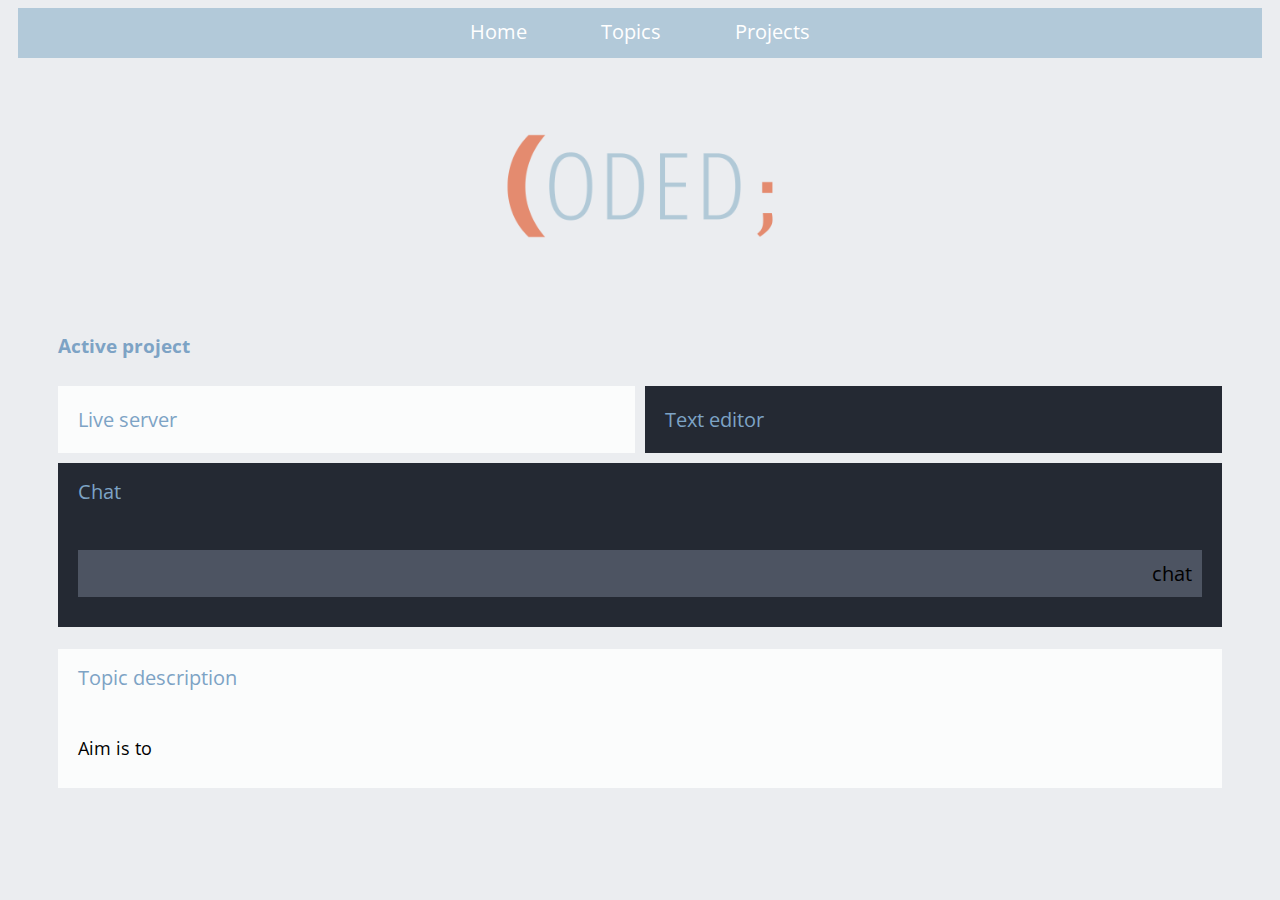
==== active.html @ e512a9ef "Added to header" ====
<!DOCTYPE html>

<html>

<head>
    <link rel="stylesheet" href="css/style.css">
    <link href="https://fonts.googleapis.com/css2?family=Open+Sans:wght@300;400;600&display=swap" rel="stylesheet">
    <meta name="viewport" content="width=device-width, initial-scale=1.0">
    <meta http-equiv="Content-Type" content="text/html; charset=UTF-8" />
    <title>CODED; Active</title>
</head>

<body>
    <nav>
        <a href="index.html">Home</a>
        <a href="topics.html">Topics</a>
        <a href="projects.html">Projects</a>
    </nav>

    <div class="logo-image">
        <a href="index.html"> <img src="images/logo.png" alt="(ODED;" /></a> 
    </div>
    
    <div>
        <h3 class="projects-title">Active project</h3>
    </div>
    <div class="grid-container-active">
        <div class="grid-item server">Live server</div>
        <div class="grid-item editor">Text editor</div>  
    </div>

    <div class="chat">
        <p class="div-title">Chat</p>
        <p class="type">chat</p>
    </div>
    <br>
    
    <div class="topic-description">
        <p class="div-title">Topic description</p>
        <p class="info-text">Aim is to</p>
    </div>
    <br>

</body>

</html>
---- css/style.css ----
*{
    font-family: 'Open Sans', sans-serif;
}

body {
    background-color: #EBEDF0;
    padding-left: 10px;
    padding-right: 10px;

}

nav{
    text-align: center;
    padding-top: 10px;
    background-color: #B2C9D9; 
    height: 40px;
}

nav a{
    padding: 35px;
    color: white;
    text-decoration: none;
    font-size: 20px;
}

nav a:hover{
    color: #E58C70;
}

.current-page:hover{
	color: #7DA3C5;
}

.logo-image img{
    display: block;
    margin-left: auto;
    margin-right: auto;
    height: 20vw;
    width: auto;
}

.current-page {
    padding-top: 10px;
    height: 20px;
    background-color: #EBEDF0;
    color: #E58C70;
}

.language-title, .topic-title {
    color: #E58C70;
}

.language-titleA, .language-titleB {
    text-align: center;
    color: #E58C70;
}

.div-title {
    color: #7DA3C5;
    position: relative;
    top: -25px;
}

.info-text {
    text-align: justify;
    font-size: 18px;
}

.topics-title, .projects-title {
    padding-left: 40px;
    color: #7DA3C5;
}

.topics-title1, .projects-title1 {
    padding-left: 40px;
    padding-top: 30px;
    color: #7DA3C5;
}

.create-group {
    float: right;
    background-color: #ffffff;
    padding-right: 90px;
    position: relative;
    bottom: 40px;
    right: 40px;
    height: max-content;
    width: max-content;
}

.group {
    text-align: left;
    padding-left: 10px;
    color: #7DA3C5;
}

.grid-container {
    display: grid;
    grid-template-columns: 1fr 1fr;
    grid-template-rows: 1fr 1fr 1fr;
    grid-column-gap: 70px;
    grid-row-gap: 50px;
    padding-left: 70px;
    padding-right: 70px;
}

.grid-container-topics, .grid-container-projects, .grid-container-active {
    display: grid;
    grid-template-columns: 1fr 1fr 1fr;
    grid-template-rows: 1fr;
    grid-column-gap: 40px;
    padding: 10px;
    padding-left: 40px;
    padding-right: 40px;
}

.grid-container-projects {
    grid-template-columns: 1fr 1fr;
}

.grid-container-active {
    grid-template-columns: 1fr 1fr;
    grid-column-gap: 10px;
}

.grid-item {
    background-color: rgba(255, 255, 255, 0.8);
    padding-left: 30px;
    padding-right: 30px;
    font-size: 20px;
    text-align: left;
    max-height: max-content;
    width: auto;
}

.editor, .server {
    background-color: #242933;
    color: #7DA3C5;
    padding: 20px;
    height: 200px;
}

.server {
    background-color: rgba(255, 255, 255, 0.8); 
}

.continue-button, .select-button {
    text-align: right;
    background-color: #E58C70;
    /* position: relative;
    top: 111px;
    height: 35px; */
    padding-top: 10px;
    padding-right: 10px;
    padding-bottom: 10px;
}

.type {
    text-align: right;
    background-color: #4D5462;
    padding-top: 10px;
    padding-right: 10px;
    padding-bottom: 10px;
}

.learn-button {
    text-align: right;
    padding-right: 10px;
    padding-bottom: 20px;
}

.level {
    position: relative;
    bottom: 16px;
    float: left;
    padding-left: 10px;
    text-decoration: none;
    color: #242933;
    font-size: 18px;
}

.continue-button a, .select-button a{
    text-decoration: none;
    color: rgb(255, 255, 255);
}

.learn-button a {
    text-decoration: none;
    color: #E58C70;
}

.learn-button a:hover {
    color: #242933;
}

.continue-button a:hover, .select-button a:hover{
    color: #242933;
    
}

.chat {
    background-color: #242933;
    width: auto;
    padding-top: 20px;
    padding-bottom: 10px;
    padding-left: 20px;
    padding-right: 20px;
    margin-left: 40px;
    margin-right: 40px;
    font-size: 20px;
    max-height: max-content;
    width: auto;
}

.topic-description{
    background-color: rgba(255, 255, 255, 0.8);
    width: auto;
    padding-top: 20px;
    padding-bottom: 10px;
    padding-left: 20px;
    padding-right: 20px;
    margin-left: 40px;
    margin-right: 40px;
    font-size: 20px;
    max-height: max-content;
    width: auto;
}
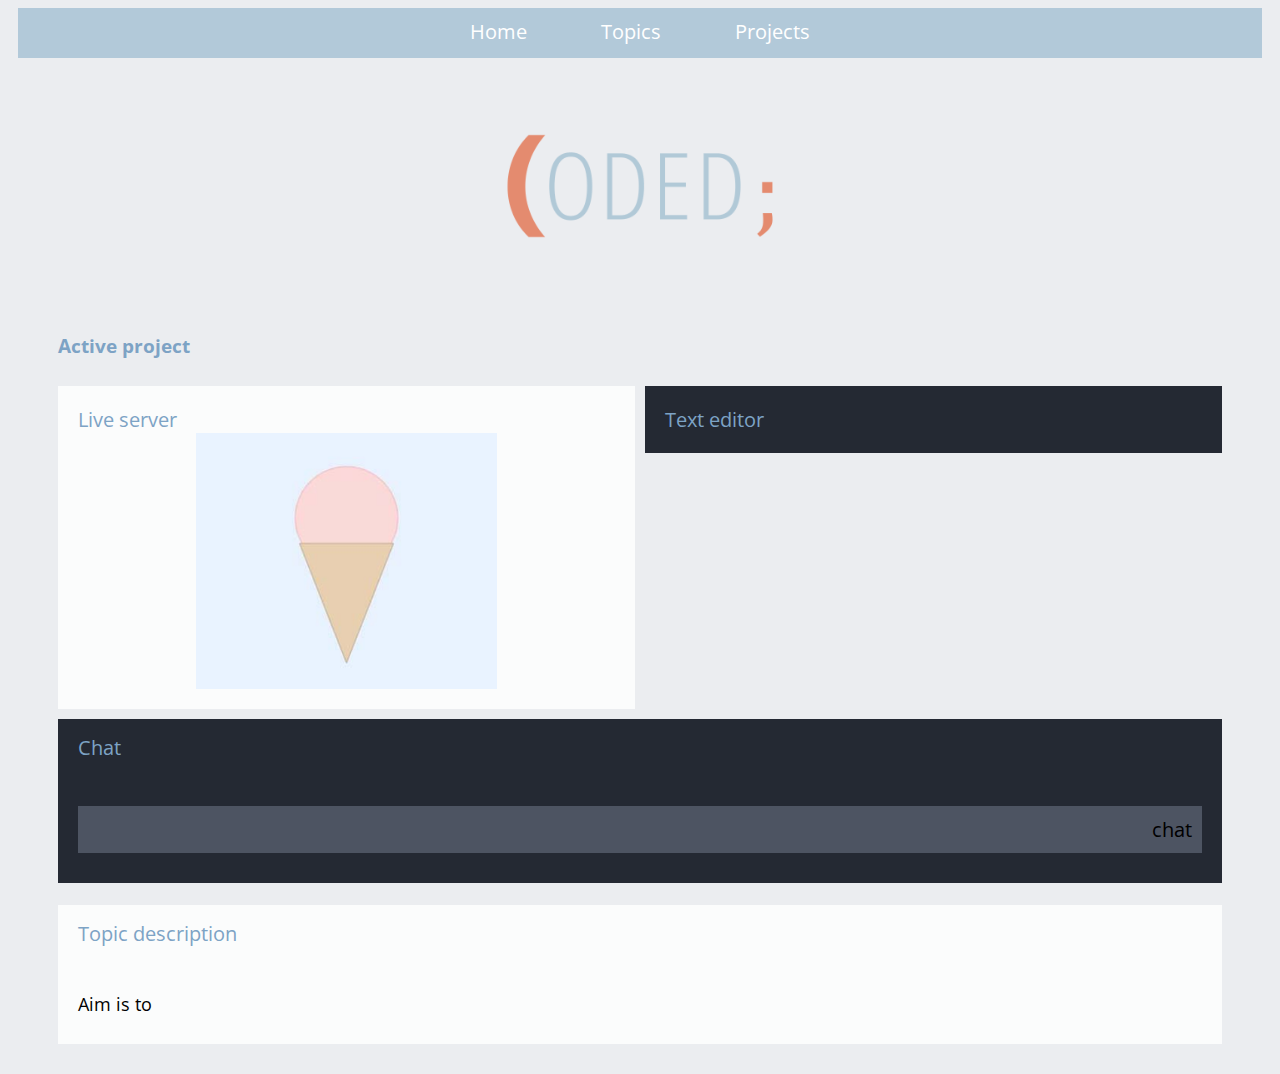
==== commit ff2c35f8: "Topic thumbnails" ====
--- a/active.html
+++ b/active.html
@@ -25,7 +25,10 @@
         <h3 class="projects-title">Active project</h3>
     </div>
     <div class="grid-container-active">
-        <div class="grid-item server">Live server</div>
+        <div class="grid-item server">
+            Live server
+            <img class="topic-img" src="images/ice cream.jpg" alt="Coloured ice cream">
+        </div>
         <div class="grid-item editor">Text editor</div>  
     </div>
 
--- a/css/style.css
+++ b/css/style.css
@@ -6,7 +6,6 @@
     background-color: #EBEDF0;
     padding-left: 10px;
     padding-right: 10px;
-
 }
 
 nav{
@@ -32,6 +31,14 @@
 }
 
 .logo-image img{
+    display: block;
+    margin-left: auto;
+    margin-right: auto;
+    height: 20vw;
+    width: auto;
+}
+
+.topic-img{
     display: block;
     margin-left: auto;
     margin-right: auto;
@@ -137,7 +144,8 @@
     background-color: #242933;
     color: #7DA3C5;
     padding: 20px;
-    height: 200px;
+    max-height: max-content;
+    width: auto;
 }
 
 .server {
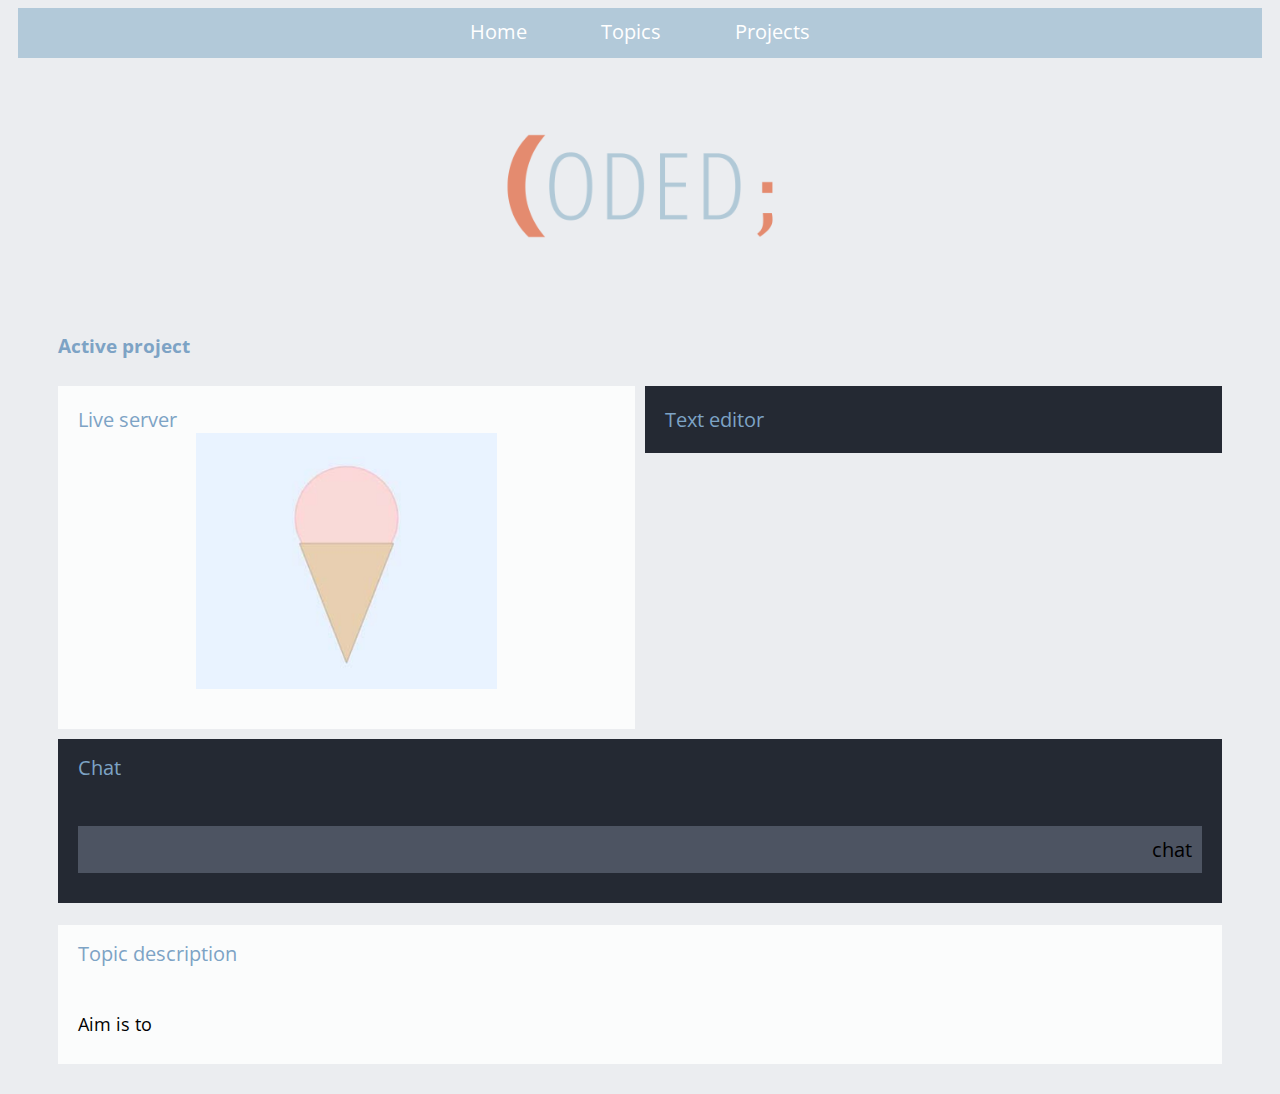
==== commit 6525910b: "Created a button" ====
--- a/active.html
+++ b/active.html
@@ -8,6 +8,7 @@
     <meta name="viewport" content="width=device-width, initial-scale=1.0">
     <meta http-equiv="Content-Type" content="text/html; charset=UTF-8" />
     <title>CODED; Active</title>
+    <script src="main.js"></script>
 </head>
 
 <body>
--- a/css/style.css
+++ b/css/style.css
@@ -44,6 +44,7 @@
     margin-right: auto;
     height: 20vw;
     width: auto;
+    padding-bottom: 20px;
 }
 
 .current-page {
@@ -85,20 +86,38 @@
 }
 
 .create-group {
-    float: right;
-    background-color: #ffffff;
-    padding-right: 90px;
+    padding-left: 40px;
+}
+
+#group {
+    text-align: left;
+    /* padding-left: 10px; */
+    color: #7DA3C5;
     position: relative;
-    bottom: 40px;
-    right: 40px;
-    height: max-content;
-    width: max-content;
-}
-
-.group {
-    text-align: left;
-    padding-left: 10px;
-    color: #7DA3C5;
+    left: 200px;
+    bottom: 70px;
+    font-size: 25px;
+}
+
+.button {
+    background-color: #E58C70;
+    border: none;
+    color: #ffffff;
+    padding: 10px 22px;
+    text-align: center;
+    text-decoration: none;
+    display: inline-block;
+    font-size: 20px;
+    margin: 4px 2px;
+    transition-duration: 0.4s;
+    cursor: pointer;
+    border-radius: 8px;
+}
+
+.button:hover{
+    background-color: #EBEDF0;
+    color: #7DA3C5;
+    border: 2px solid #E58C70;
 }
 
 .grid-container {
@@ -155,9 +174,6 @@
 .continue-button, .select-button {
     text-align: right;
     background-color: #E58C70;
-    /* position: relative;
-    top: 111px;
-    height: 35px; */
     padding-top: 10px;
     padding-right: 10px;
     padding-bottom: 10px;
@@ -197,22 +213,15 @@
     color: #E58C70;
 }
 
-.learn-button a:hover {
-    color: #242933;
-}
-
-.continue-button a:hover, .select-button a:hover{
+.learn-button a:hover, .continue-button a:hover, .select-button a:hover{
     color: #242933;
     
 }
 
-.chat {
+.chat, .topic-description {
     background-color: #242933;
     width: auto;
-    padding-top: 20px;
-    padding-bottom: 10px;
-    padding-left: 20px;
-    padding-right: 20px;
+    padding: 20px 20px 10px 20px;
     margin-left: 40px;
     margin-right: 40px;
     font-size: 20px;
@@ -222,14 +231,4 @@
 
 .topic-description{
     background-color: rgba(255, 255, 255, 0.8);
-    width: auto;
-    padding-top: 20px;
-    padding-bottom: 10px;
-    padding-left: 20px;
-    padding-right: 20px;
-    margin-left: 40px;
-    margin-right: 40px;
-    font-size: 20px;
-    max-height: max-content;
-    width: auto;
-}
+}
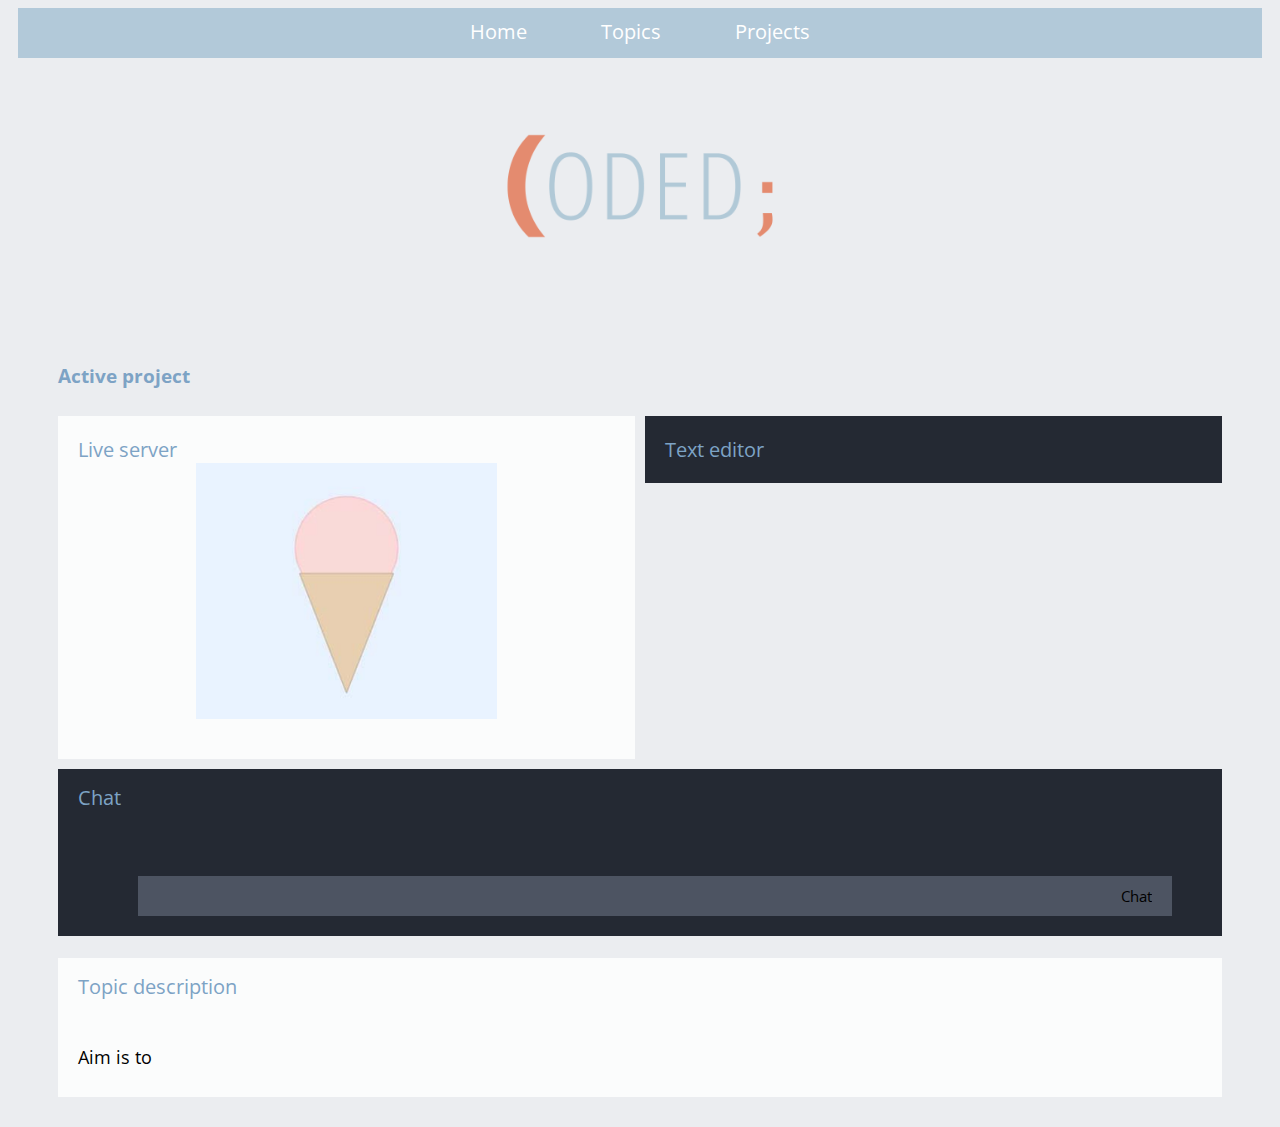
==== commit d37f5243: "Chat input" ====
--- a/active.html
+++ b/active.html
@@ -30,12 +30,18 @@
             Live server
             <img class="topic-img" src="images/ice cream.jpg" alt="Coloured ice cream">
         </div>
-        <div class="grid-item editor">Text editor</div>  
+        <div class="grid-item editor">
+            Text editor
+        </div>  
     </div>
 
     <div class="chat">
+        
         <p class="div-title">Chat</p>
-        <p class="type">chat</p>
+        <form class="chat">
+            <input type="text" class="type" id="chat-input" placeholder="Chat">
+          </form>
+        <!-- <p class="type">chat</p> -->
     </div>
     <br>
     
--- a/css/style.css
+++ b/css/style.css
@@ -74,12 +74,12 @@
     font-size: 18px;
 }
 
-.topics-title, .projects-title {
-    padding-left: 40px;
-    color: #7DA3C5;
-}
-
-.topics-title1, .projects-title1 {
+.topics-title {
+    padding-left: 40px;
+    color: #7DA3C5;
+}
+
+.topics-title1, .projects-title {
     padding-left: 40px;
     padding-top: 30px;
     color: #7DA3C5;
@@ -91,7 +91,7 @@
 
 #group {
     text-align: left;
-    /* padding-left: 10px; */
+    padding-left: 30px;
     color: #7DA3C5;
     position: relative;
     left: 200px;
@@ -99,6 +99,38 @@
     font-size: 25px;
 }
 
+#group-number {
+    padding: 5px 10px;
+    border: none;
+    outline-color: #ffffff;
+    padding-left: 10px;
+}
+
+#group-number::placeholder {
+    color: rgb(116, 119, 119);
+}
+
+#group-number:focus {
+    background-color: rgba(229, 140, 112);
+    border: none;
+    color: white;
+    box-sizing: border-box;
+    border: 3px solid #ccc;
+    -webkit-transition: 0.5s;
+    transition: 0.4s;
+    outline-color: #ffffff;
+}
+
+#group-number:focus::placeholder {
+    color: white;
+}
+
+.join-group {
+    color: #7DA3C5;
+    font-size: 20px;
+    padding-right: 10px;
+}
+
 .button {
     background-color: #E58C70;
     border: none;
@@ -118,6 +150,10 @@
     background-color: #EBEDF0;
     color: #7DA3C5;
     border: 2px solid #E58C70;
+}
+
+.button:focus {
+    outline-color: #ffffff;
 }
 
 .grid-container {
@@ -182,9 +218,7 @@
 .type {
     text-align: right;
     background-color: #4D5462;
-    padding-top: 10px;
-    padding-right: 10px;
-    padding-bottom: 10px;
+    width: 100%;
 }
 
 .learn-button {
@@ -232,3 +266,33 @@
 .topic-description{
     background-color: rgba(255, 255, 255, 0.8);
 }
+
+#chat-input {
+    padding: 5px 10px;
+    border: none;
+    outline-color: #ffffff;
+    padding-right: 20px;
+    padding-top: 10px;
+    padding-bottom: 10px;
+    font-size: 15px;
+    color: black;
+}
+
+#chat-input::placeholder {
+    color: black;
+}
+
+#chat-input:focus {
+    background-color: rgba(229, 140, 112);
+    border: none;
+    color: white;
+    /* box-sizing: border-box; */
+    border: 3px solid #ccc;
+    -webkit-transition: 0.5s;
+    transition: 0.4s;
+    outline-color: #ffffff;
+}
+
+#chat-input:focus::placeholder {
+    color: white;
+}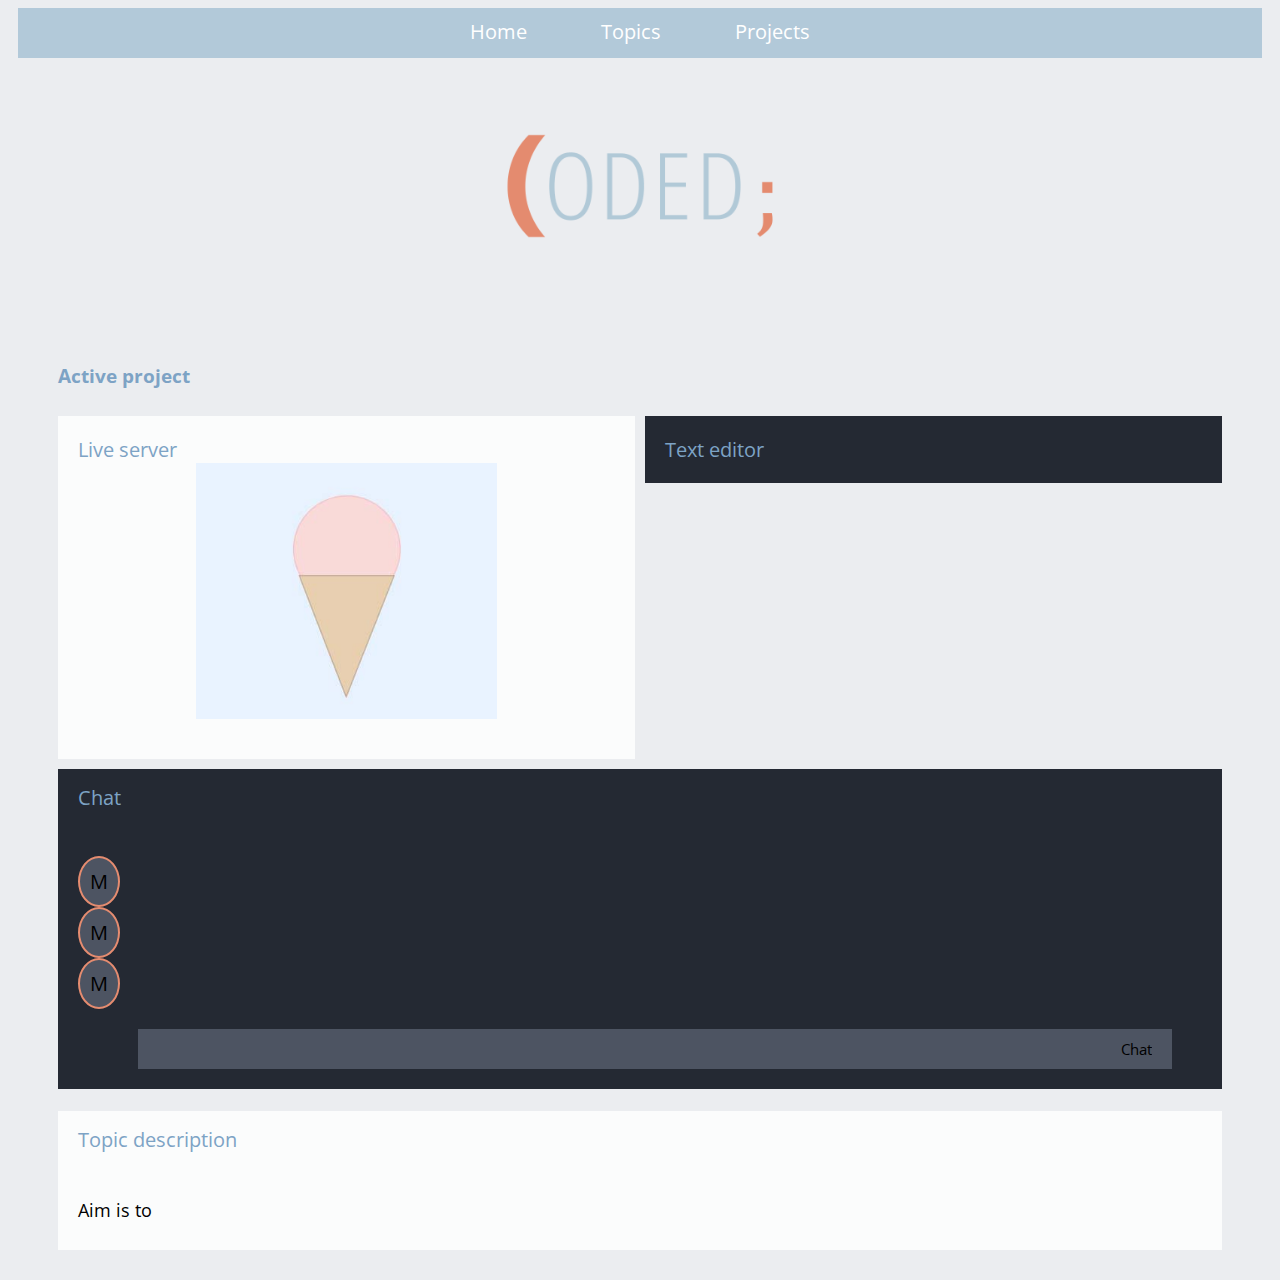
==== commit 5cf0be4c: "Updated image, refined input" ====
--- a/active.html
+++ b/active.html
@@ -38,6 +38,17 @@
     <div class="chat">
         
         <p class="div-title">Chat</p>
+
+        <div class="users">
+            M
+        </div>
+        
+        <div class="users">
+                M
+        </div>
+        <div class="users">
+                M
+        </div>
         <form class="chat">
             <input type="text" class="type" id="chat-input" placeholder="Chat">
           </form>
--- a/css/style.css
+++ b/css/style.css
@@ -100,7 +100,7 @@
 }
 
 #group-number {
-    padding: 5px 10px;
+    padding: 10px 10px;
     border: none;
     outline-color: #ffffff;
     padding-left: 10px;
@@ -108,6 +108,7 @@
 
 #group-number::placeholder {
     color: rgb(116, 119, 119);
+    font-size: 15px;
 }
 
 #group-number:focus {
@@ -127,7 +128,7 @@
 
 .join-group {
     color: #7DA3C5;
-    font-size: 20px;
+    font-size: 25px;
     padding-right: 10px;
 }
 
@@ -283,10 +284,8 @@
 }
 
 #chat-input:focus {
-    background-color: rgba(229, 140, 112);
-    border: none;
-    color: white;
-    /* box-sizing: border-box; */
+    border: none;
+    color: white;
     border: 3px solid #ccc;
     -webkit-transition: 0.5s;
     transition: 0.4s;
@@ -295,4 +294,18 @@
 
 #chat-input:focus::placeholder {
     color: white;
+}
+
+.users {
+    background-color: #4D5462;
+    width: max-content;
+    border-radius: 100%;
+    border: 2px solid #E58C70;
+    padding: 10px;
+    
+}
+
+.user1{
+    padding: 10px;
+    
 }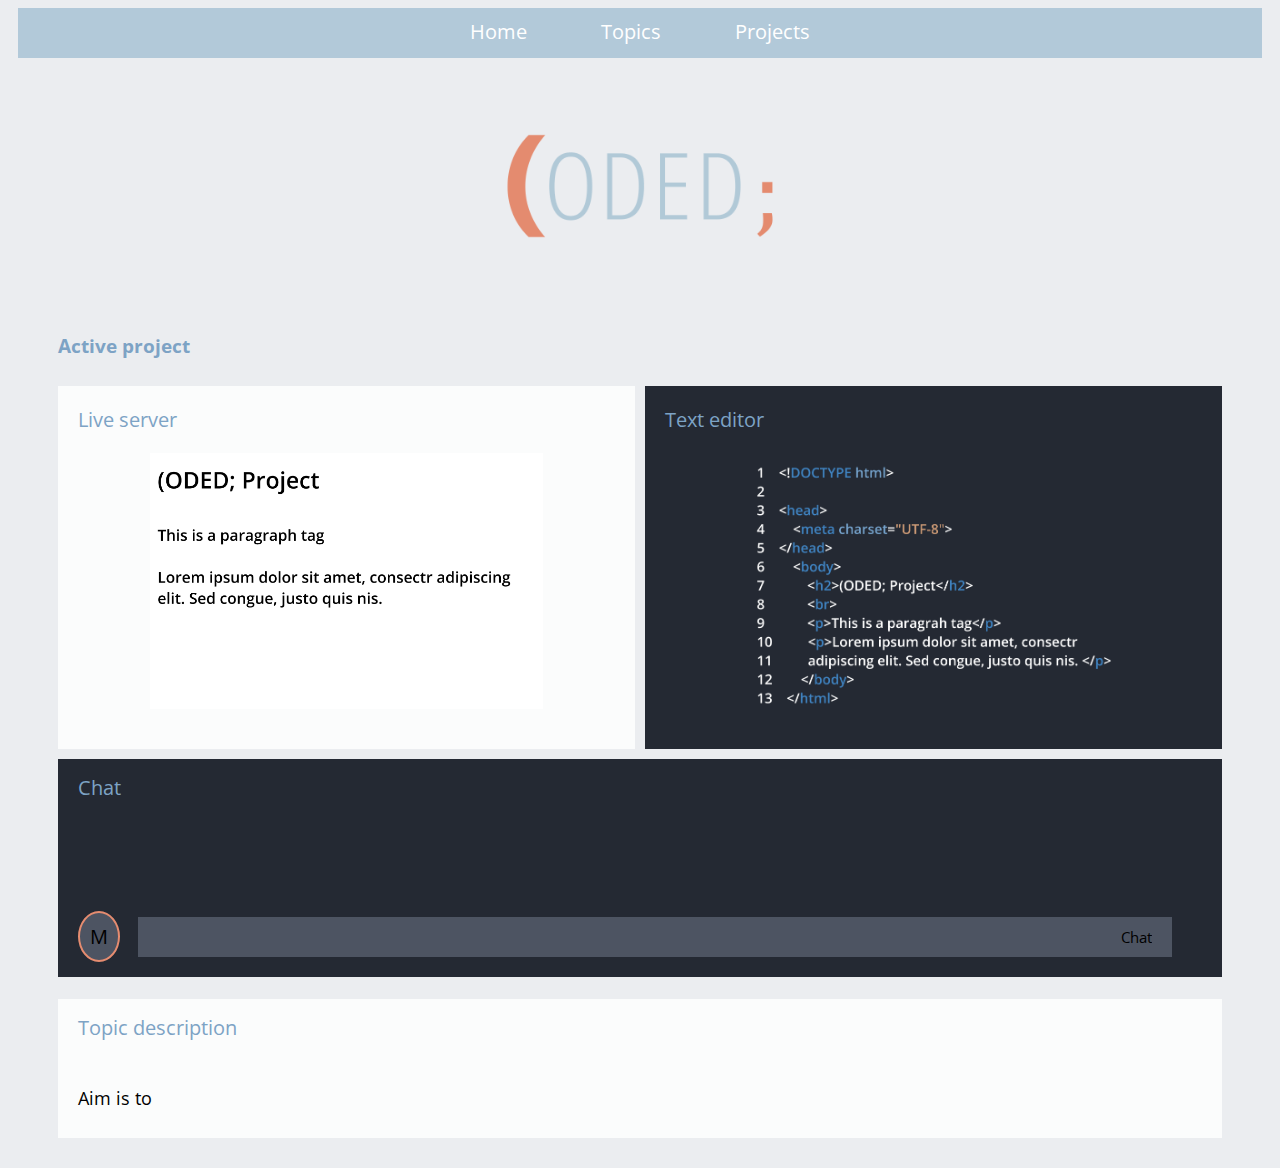
==== commit 57531467: "Added in thumbnails" ====
--- a/active.html
+++ b/active.html
@@ -23,31 +23,24 @@
     </div>
     
     <div>
-        <h3 class="projects-title">Active project</h3>
+        <h3 class="active-title">Active project</h3>
     </div>
     <div class="grid-container-active">
         <div class="grid-item server">
             Live server
-            <img class="topic-img" src="images/ice cream.jpg" alt="Coloured ice cream">
+            <img class="active-img" src="images/live.png" alt="HTML topic">
         </div>
         <div class="grid-item editor">
             Text editor
+            <img class="active-img" src="images/editor long.png" alt="Text editor">
         </div>  
     </div>
 
     <div class="chat">
         
         <p class="div-title">Chat</p>
-
         <div class="users">
             M
-        </div>
-        
-        <div class="users">
-                M
-        </div>
-        <div class="users">
-                M
         </div>
         <form class="chat">
             <input type="text" class="type" id="chat-input" placeholder="Chat">
--- a/css/style.css
+++ b/css/style.css
@@ -38,13 +38,22 @@
     width: auto;
 }
 
-.topic-img{
+.topic-img, .active-img, .project-img{
     display: block;
     margin-left: auto;
     margin-right: auto;
+    height: 10vw;
+    width: auto;
+    padding-bottom: 20px;
+}
+
+.active-img {
     height: 20vw;
-    width: auto;
-    padding-bottom: 20px;
+    padding-top: 20px;
+}
+
+.project-img {
+    height: 20vw;
 }
 
 .current-page {
@@ -82,6 +91,11 @@
 .topics-title1, .projects-title {
     padding-left: 40px;
     padding-top: 30px;
+    color: #7DA3C5;
+}
+
+.active-title{
+    padding-left: 40px;
     color: #7DA3C5;
 }
 
@@ -171,7 +185,7 @@
     display: grid;
     grid-template-columns: 1fr 1fr 1fr;
     grid-template-rows: 1fr;
-    grid-column-gap: 40px;
+    grid-column-gap: 60px;
     padding: 10px;
     padding-left: 40px;
     padding-right: 40px;
@@ -302,10 +316,6 @@
     border-radius: 100%;
     border: 2px solid #E58C70;
     padding: 10px;
-    
-}
-
-.user1{
-    padding: 10px;
-    
+    position: relative;   
+    top: 65px;
 }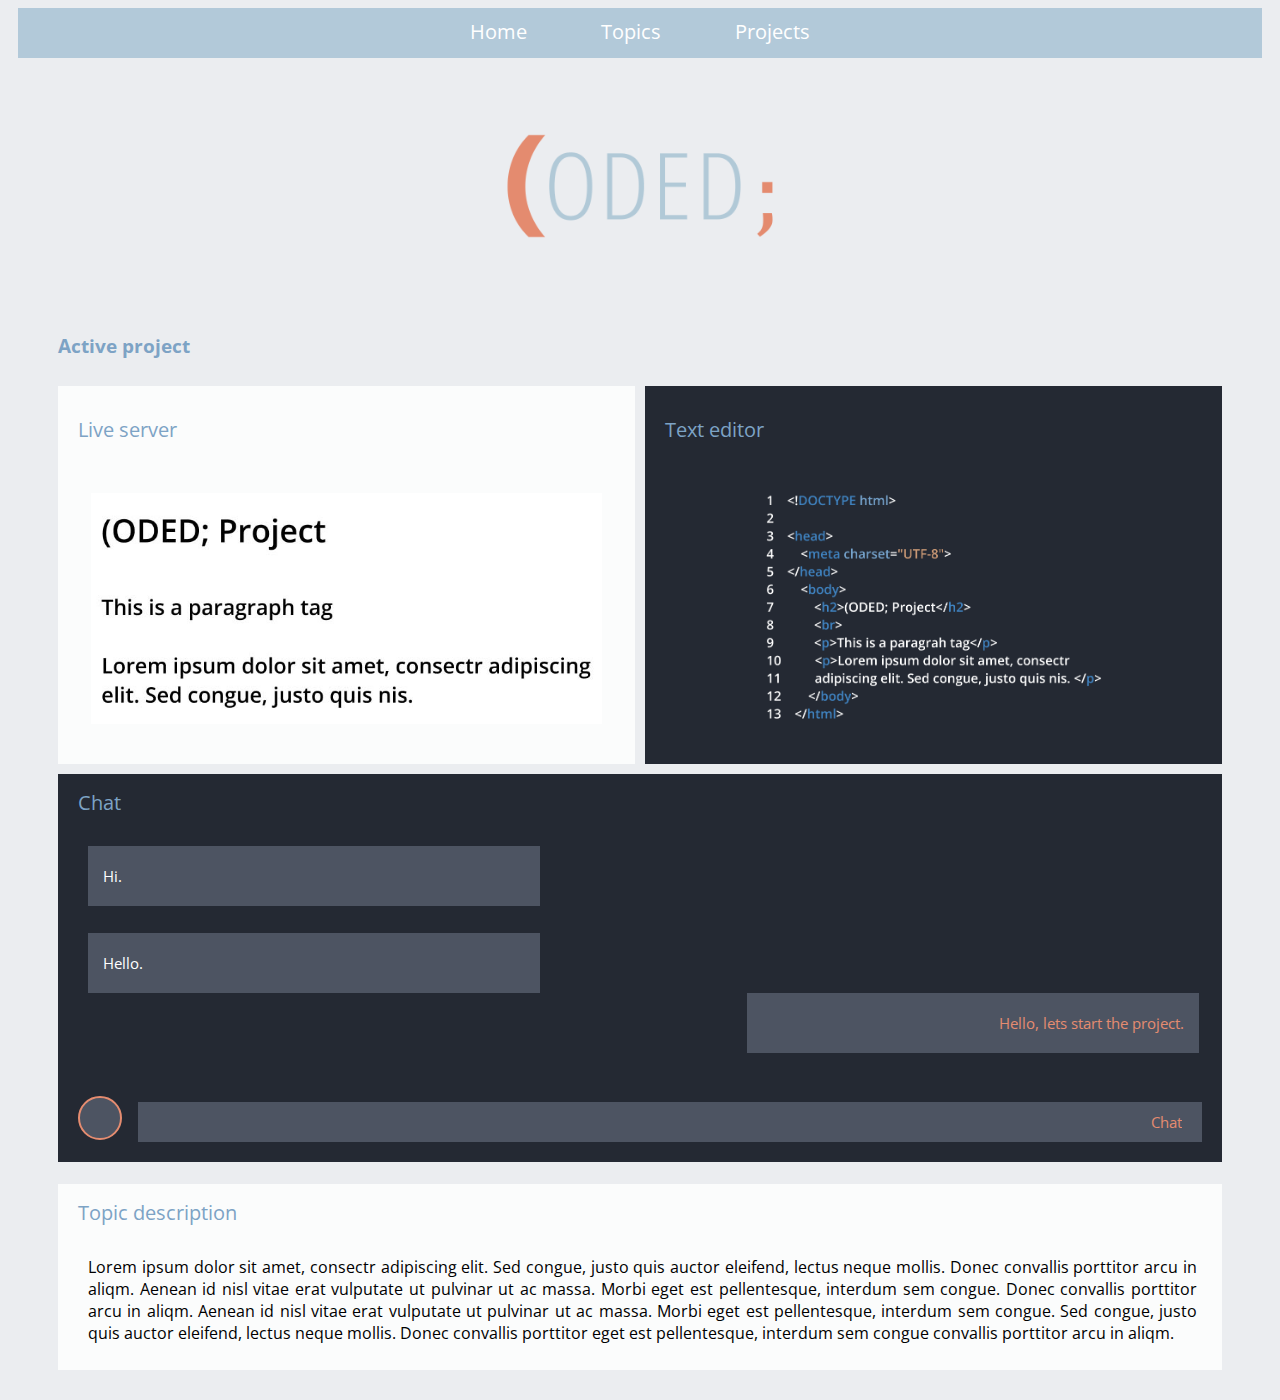
==== commit 645701d3: "Finishing pages" ====
--- a/active.html
+++ b/active.html
@@ -27,31 +27,43 @@
     </div>
     <div class="grid-container-active">
         <div class="grid-item server">
-            Live server
-            <img class="active-img" src="images/live.png" alt="HTML topic">
+            <p class="div-title">Live server</p>
+            <img class="active-img" src="images/live.jpg" alt="HTML topic">
         </div>
         <div class="grid-item editor">
-            Text editor
+            <p class="div-title">Text editor</p>
             <img class="active-img" src="images/editor long.png" alt="Text editor">
         </div>  
     </div>
 
     <div class="chat">
+        <p class="div-title">Chat</p>
+        <div class="messages">
+            <div class="recieved-msg">
+                <p>Hi. </p>
+            </div>
+            <br>
+            <div class="recieved-msg">
+                <p>Hello.</p>
+            </div>
         
-        <p class="div-title">Chat</p>
-        <div class="users">
-            M
+            <div class="sent-msg">
+                <p>Hello, lets start the project.</p>
+            </div>
         </div>
+        <div class="users"></div>
         <form class="chat">
             <input type="text" class="type" id="chat-input" placeholder="Chat">
           </form>
-        <!-- <p class="type">chat</p> -->
+
     </div>
     <br>
     
     <div class="topic-description">
         <p class="div-title">Topic description</p>
-        <p class="info-text">Aim is to</p>
+        <p class="info-text">Lorem ipsum dolor sit amet, consectr adipiscing elit. Sed congue, justo quis auctor eleifend, lectus neque mollis. Donec convallis porttitor arcu in aliqm. Aenean id nisl vitae erat vulputate ut pulvinar ut ac massa. Morbi eget est pellentesque, interdum sem congue.
+            Donec convallis porttitor arcu in aliqm. Aenean id nisl vitae erat vulputate ut pulvinar ut ac massa. Morbi eget est pellentesque, interdum sem congue. Sed congue, justo quis auctor eleifend, lectus neque mollis. Donec convallis porttitor eget est pellentesque, interdum sem congue convallis porttitor arcu in aliqm.
+        </p>
     </div>
     <br>
 
--- a/css/style.css
+++ b/css/style.css
@@ -48,7 +48,7 @@
 }
 
 .active-img {
-    height: 20vw;
+    height: 18vw;
     padding-top: 20px;
 }
 
@@ -75,12 +75,14 @@
 .div-title {
     color: #7DA3C5;
     position: relative;
-    top: -25px;
+    top: -10px;
 }
 
 .info-text {
     text-align: justify;
-    font-size: 18px;
+    font-size: 16px;
+    padding-left: 10px;
+    padding-right: 10px;
 }
 
 .topics-title {
@@ -270,7 +272,7 @@
 .chat, .topic-description {
     background-color: #242933;
     width: auto;
-    padding: 20px 20px 10px 20px;
+    padding: 5px 15px 10px 20px;
     margin-left: 40px;
     margin-right: 40px;
     font-size: 20px;
@@ -282,19 +284,41 @@
     background-color: rgba(255, 255, 255, 0.8);
 }
 
+.messages {
+    padding-left: 10px;
+    max-width: 40%;
+    padding-right: 10px;
+}
+
+.recieved-msg, .sent-msg {
+    background-color: #4D5462;
+    color: #ffffff;
+    padding-left: 15px;
+    padding-top: 5px;
+    padding-bottom: 5px;
+    font-size: 15px;
+}
+
+.sent-msg {
+    text-align: right;
+    padding-right: 15px;
+    position: relative;
+    left: 146%;
+    color: #E58C70;
+}
+
 #chat-input {
-    padding: 5px 10px;
+    padding: 10px 30px;
     border: none;
     outline-color: #ffffff;
     padding-right: 20px;
-    padding-top: 10px;
     padding-bottom: 10px;
     font-size: 15px;
     color: black;
 }
 
 #chat-input::placeholder {
-    color: black;
+    color:#E58C70;
 }
 
 #chat-input:focus {
@@ -315,7 +339,7 @@
     width: max-content;
     border-radius: 100%;
     border: 2px solid #E58C70;
-    padding: 10px;
+    padding: 20px;
     position: relative;   
-    top: 65px;
+    top: 43px;
 }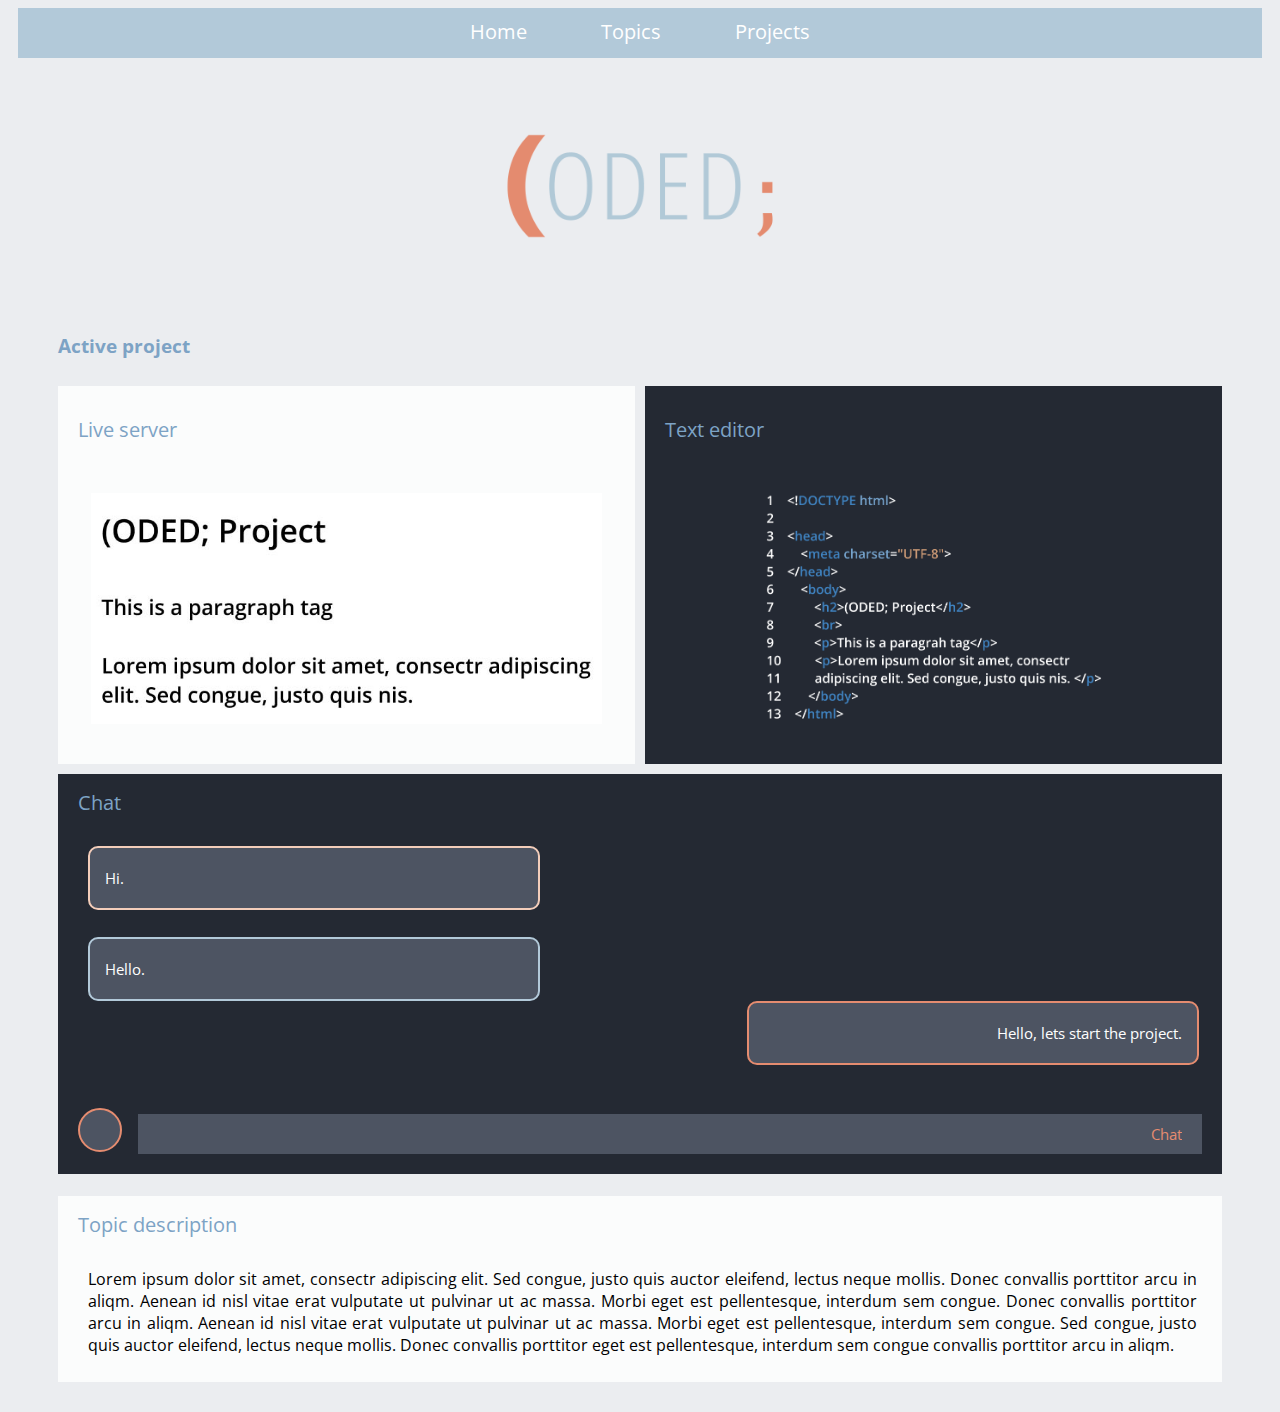
==== commit b77ecdff: "Finished website and cleaned up code" ====
--- a/active.html
+++ b/active.html
@@ -39,11 +39,11 @@
     <div class="chat">
         <p class="div-title">Chat</p>
         <div class="messages">
-            <div class="recieved-msg">
+            <div class="recieved-msg user1">
                 <p>Hi. </p>
             </div>
             <br>
-            <div class="recieved-msg">
+            <div class="recieved-msg user2">
                 <p>Hello.</p>
             </div>
         
--- a/css/style.css
+++ b/css/style.css
@@ -8,6 +8,7 @@
     padding-right: 10px;
 }
 
+/* nav */
 nav{
     text-align: center;
     padding-top: 10px;
@@ -26,9 +27,18 @@
     color: #E58C70;
 }
 
+.current-page {
+    padding-top: 10px;
+    height: 20px;
+    background-color: #EBEDF0;
+    color: #E58C70;
+}
+
 .current-page:hover{
 	color: #7DA3C5;
 }
+
+/* main logo image*/
 
 .logo-image img{
     display: block;
@@ -38,6 +48,8 @@
     width: auto;
 }
 
+/* Other images*/
+
 .topic-img, .active-img, .project-img{
     display: block;
     margin-left: auto;
@@ -53,15 +65,10 @@
 }
 
 .project-img {
-    height: 20vw;
-}
-
-.current-page {
-    padding-top: 10px;
-    height: 20px;
-    background-color: #EBEDF0;
-    color: #E58C70;
-}
+    height: 18vw;
+}
+
+/* Page titles */
 
 .language-title, .topic-title {
     color: #E58C70;
@@ -77,6 +84,24 @@
     position: relative;
     top: -10px;
 }
+
+.topics-title {
+    padding-left: 40px;
+    color: #7DA3C5;
+}
+
+.topics-title1, .projects-title {
+    padding-left: 40px;
+    padding-top: 30px;
+    color: #7DA3C5;
+}
+
+.active-title{
+    padding-left: 40px;
+    color: #7DA3C5;
+}
+
+/* Paragraphs of text */
 
 .info-text {
     text-align: justify;
@@ -85,21 +110,7 @@
     padding-right: 10px;
 }
 
-.topics-title {
-    padding-left: 40px;
-    color: #7DA3C5;
-}
-
-.topics-title1, .projects-title {
-    padding-left: 40px;
-    padding-top: 30px;
-    color: #7DA3C5;
-}
-
-.active-title{
-    padding-left: 40px;
-    color: #7DA3C5;
-}
+/* Group button and input */
 
 .create-group {
     padding-left: 40px;
@@ -140,6 +151,12 @@
 
 #group-number:focus::placeholder {
     color: white;
+}
+
+.type {
+    text-align: right;
+    background-color: #4D5462;
+    width: 100%;
 }
 
 .join-group {
@@ -172,6 +189,8 @@
 .button:focus {
     outline-color: #ffffff;
 }
+
+/* Grids */
 
 .grid-container {
     display: grid;
@@ -224,7 +243,9 @@
     background-color: rgba(255, 255, 255, 0.8); 
 }
 
-.continue-button, .select-button {
+/* Page navigations */
+
+.continue-button, .select-button, .view-button {
     text-align: right;
     background-color: #E58C70;
     padding-top: 10px;
@@ -232,10 +253,8 @@
     padding-bottom: 10px;
 }
 
-.type {
-    text-align: right;
-    background-color: #4D5462;
-    width: 100%;
+.view-button {
+    background-color: #B2C9D9;
 }
 
 .learn-button {
@@ -254,7 +273,7 @@
     font-size: 18px;
 }
 
-.continue-button a, .select-button a{
+.continue-button a, .select-button a, .view-button a{
     text-decoration: none;
     color: rgb(255, 255, 255);
 }
@@ -264,10 +283,12 @@
     color: #E58C70;
 }
 
-.learn-button a:hover, .continue-button a:hover, .select-button a:hover{
+.learn-button a:hover, .continue-button a:hover, .select-button a:hover, .view-button a:hover{
     color: #242933;
     
 }
+
+/* Active page elements */
 
 .chat, .topic-description {
     background-color: #242933;
@@ -297,6 +318,15 @@
     padding-top: 5px;
     padding-bottom: 5px;
     font-size: 15px;
+    border-radius: 10px;
+}
+
+.user1 {
+    border: 2px solid #F3CDBA;
+}
+
+.user2 {
+    border: 2px solid #B2C9D9;
 }
 
 .sent-msg {
@@ -304,7 +334,7 @@
     padding-right: 15px;
     position: relative;
     left: 146%;
-    color: #E58C70;
+    border: 2px solid #E58C70;
 }
 
 #chat-input {
@@ -322,7 +352,6 @@
 }
 
 #chat-input:focus {
-    border: none;
     color: white;
     border: 3px solid #ccc;
     -webkit-transition: 0.5s;
